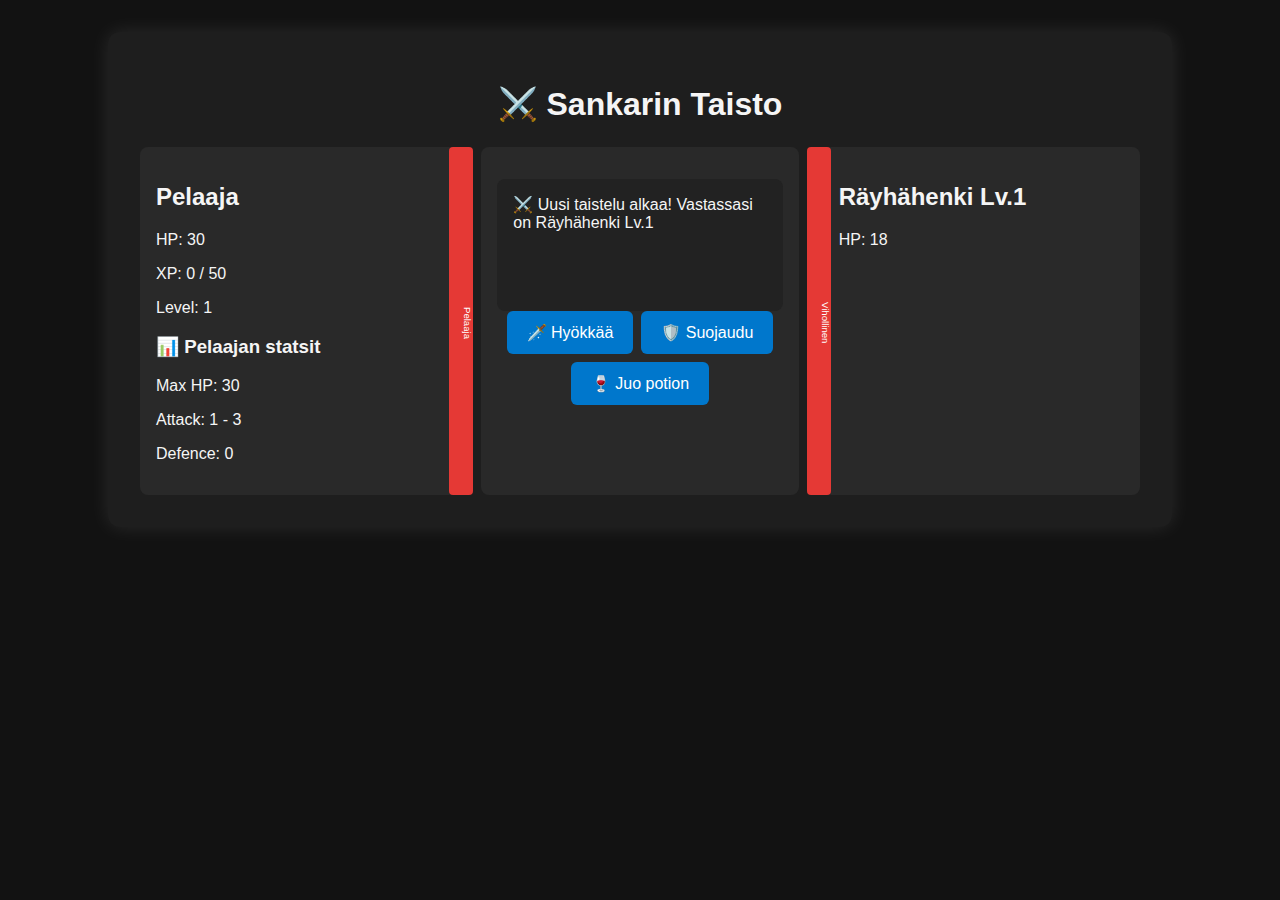
==== game/index.html @ ebf0d502 "add Game" ====
<!DOCTYPE html>
<html lang="fi">
<head>
  <meta charset="UTF-8" />
  <meta name="viewport" content="width=device-width, initial-scale=1.0" />
  <title>Taistelu 1.1</title>
  <link rel="stylesheet" href="styles.css" />
</head>
<body>
  <div id="game">
    <h1>⚔️ Sankarin Taisto</h1>

    <div id="layout">
      <!-- Pelaajan tiedot -->
      <div id="player-stats" class="panel">
        <h2>Pelaaja</h2>
        <p id="player-health">HP: 100</p>
        <p id="player-xp">XP: 0</p>
        <p id="player-level">Level: 1</p>
        <div id="debug"></div>
      </div>

      <!-- Keskiosa: taistelu ja napit -->
      <div id="battle" class="panel">
        <!-- Pystypalkit -->
        <div class="vertical-bar left">
          <div id="player-health-bar" class="vertical-fill">Pelaaja</div>
        </div>
        <div class="vertical-bar right">
          <div id="enemy-health-bar" class="vertical-fill">Vihollinen</div>
        </div>

        <!-- Loki ja kontrollit -->
        <div id="log"></div>
        <div id="controls">
          <button id="attack-btn">🗡️ Hyökkää</button>
          <button id="defend-btn">🛡️ Suojaudu</button>
          <button id="potion-btn">🍷 Juo potion</button>
          <button id="restart-btn" style="display: none;">🔁 Yritä uudelleen</button>
        </div>
      </div>

      <!-- Vihollisen tiedot -->
      <div id="enemy-stats" class="panel">
        <h2 id="enemy-name">Vihollinen</h2>
        <p id="enemy-health">HP: 50</p>
      </div>
    </div>
  </div>

  <script type="module" src="game.js"></script>
</body>
</html>
---- game/styles.css ----
body {
  font-family: 'Segoe UI', sans-serif;
  background-color: #121212;
  color: #f5f5f5;
  margin: 0;
  padding: 0;
  display: flex;
  justify-content: center;
  align-items: flex-start;
  min-height: 100vh;
}

#game {
  background-color: #1e1e1e;
  border-radius: 12px;
  padding: 2rem;
  margin: 2rem;
  box-shadow: 0 0 20px rgba(255, 255, 255, 0.1);
  width: 100%;
  max-width: 1000px;
}

h1 {
  text-align: center;
  margin-bottom: 1.5rem;
}

#layout {
  display: flex;
  justify-content: space-between;
  gap: 1.5rem;
}

.panel {
  flex: 1;
  background-color: #292929;
  padding: 1rem;
  border-radius: 8px;
}

#battle {
  position: relative;
}

#controls {
  display: flex;
  flex-wrap: wrap;
  gap: 0.5rem;
  justify-content: center;
  margin-bottom: 1rem;
}

button {
  padding: 0.75rem 1.25rem;
  font-size: 1rem;
  border: none;
  border-radius: 6px;
  background-color: #0077cc;
  color: white;
  cursor: pointer;
  transition: background-color 0.2s;
}

button:hover {
  background-color: #005fa3;
}

#log {
  background-color: #222;
  padding: 1rem;
  border-radius: 8px;
  white-space: pre-wrap;
  min-height: 100px;
  margin-top: 1rem;
}

.health-container {
  background-color: #444;
  border-radius: 5px;
  width: 100%;
  height: 16px;
  margin-top: 0.5rem;
  overflow: hidden;
}

.health-bar {
  height: 100%;
  background-color: #e53935;
  width: 100%;
  transition: width 0.3s ease-in-out;
  border-radius: 5px;
}

.vertical-bar {
  position: absolute;
  width: 24px;
  height: 100%;
  background-color: #444;
  border-radius: 4px;
  overflow: hidden;
  display: flex;
  align-items: flex-end;
  font-size: 0.6rem;
  writing-mode: vertical-rl;
  text-align: center;
  color: white;
}

.vertical-bar.left {
  left: -32px;
  top: 0;
}

.vertical-bar.right {
  right: -32px;
  top: 0;
}

.vertical-fill {
  background-color: #e53935;
  width: 100%;
  transition: height 0.3s ease-in-out;
  display: flex;
  justify-content: center;
  align-items: flex-start;
  padding-top: 4px;
}

@media (max-width: 768px) {
  #layout {
    flex-direction: column;
  }

  .panel {
    width: 100%;
  }

  #controls {
    flex-direction: column;
    align-items: center;
  }

  button {
    width: 90%;
    max-width: 300px;
  }
}

@media (max-width: 480px) {
  #game {
    margin: 1rem;
    padding: 1rem;
  }
}
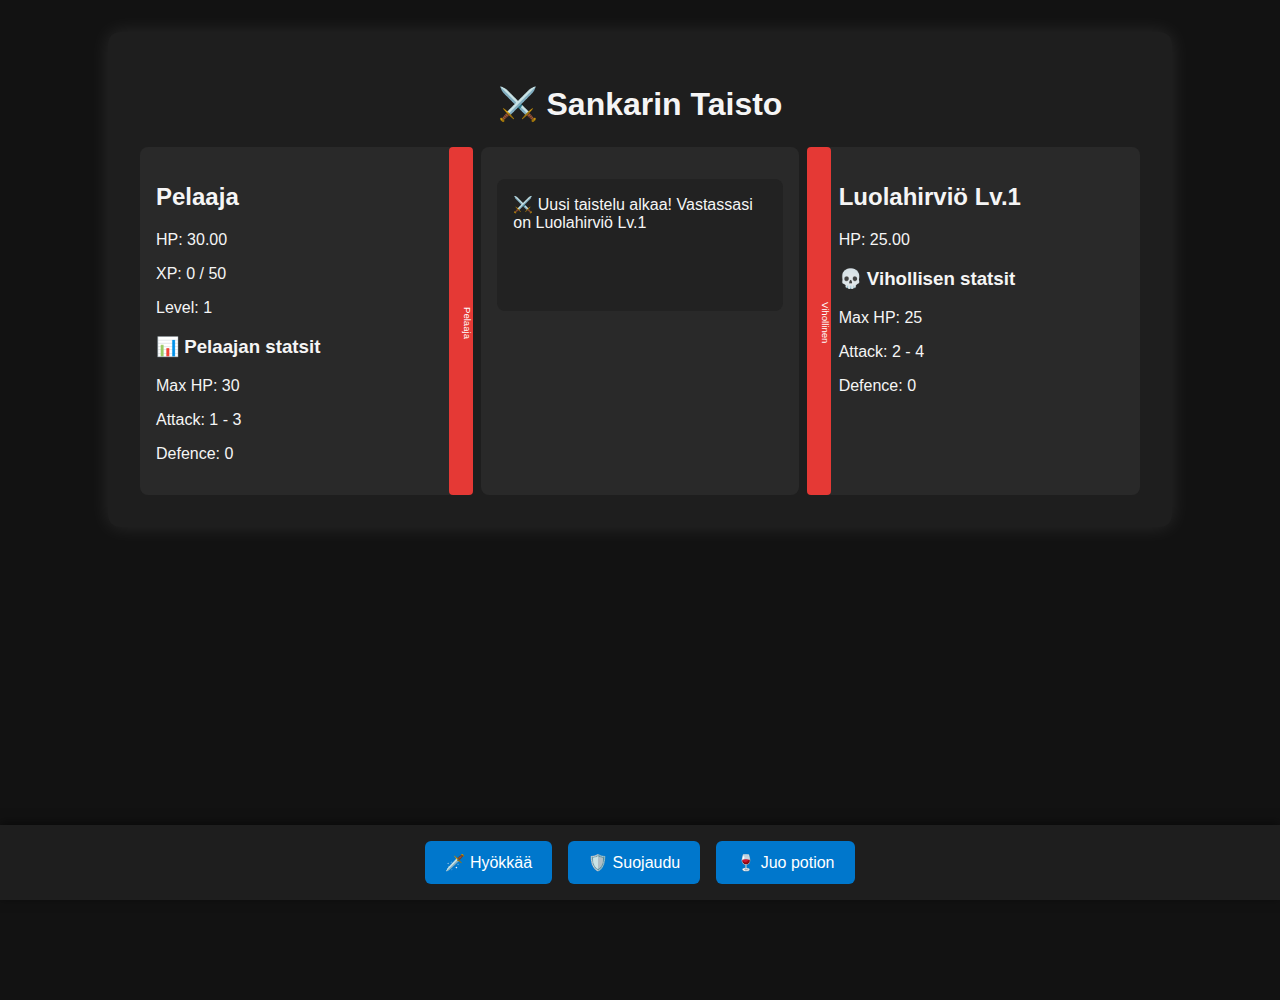
==== commit 169e0b1a: "updateLogicUpdate" ====
--- a/game/index.html
+++ b/game/index.html
@@ -20,7 +20,7 @@
         <div id="debug"></div>
       </div>
 
-      <!-- Keskiosa: taistelu ja napit -->
+      <!-- Keskiosa: taistelu -->
       <div id="battle" class="panel">
         <!-- Pystypalkit -->
         <div class="vertical-bar left">
@@ -30,22 +30,25 @@
           <div id="enemy-health-bar" class="vertical-fill">Vihollinen</div>
         </div>
 
-        <!-- Loki ja kontrollit -->
+        <!-- Loki -->
         <div id="log"></div>
-        <div id="controls">
-          <button id="attack-btn">🗡️ Hyökkää</button>
-          <button id="defend-btn">🛡️ Suojaudu</button>
-          <button id="potion-btn">🍷 Juo potion</button>
-          <button id="restart-btn" style="display: none;">🔁 Yritä uudelleen</button>
-        </div>
       </div>
 
       <!-- Vihollisen tiedot -->
       <div id="enemy-stats" class="panel">
         <h2 id="enemy-name">Vihollinen</h2>
         <p id="enemy-health">HP: 50</p>
+        <div id="enemy-debug"></div>
       </div>
     </div>
+  </div>
+
+  <!-- Kiinteä napit-osio -->
+  <div id="fixed-controls">
+    <button id="attack-btn">🗡️ Hyökkää</button>
+    <button id="defend-btn">🛡️ Suojaudu</button>
+    <button id="potion-btn">🍷 Juo potion</button>
+    <button id="restart-btn" style="display: none;">🔁 Yritä uudelleen</button>
   </div>
 
   <script type="module" src="game.js"></script>
--- a/game/styles.css
+++ b/game/styles.css
@@ -8,6 +8,7 @@
   justify-content: center;
   align-items: flex-start;
   min-height: 100vh;
+  padding-bottom: 100px; /* tilaa kiinteille napeille */
 }
 
 #game {
@@ -126,6 +127,21 @@
   padding-top: 4px;
 }
 
+#fixed-controls {
+  position: fixed;
+  bottom: 0;
+  left: 0;
+  right: 0;
+  background: #1e1e1e;
+  padding: 1rem;
+  display: flex;
+  justify-content: center;
+  gap: 1rem;
+  z-index: 1000;
+  box-shadow: 0 -2px 10px rgba(0,0,0,0.5);
+  flex-wrap: wrap;
+}
+
 @media (max-width: 768px) {
   #layout {
     flex-direction: column;
@@ -151,4 +167,4 @@
     margin: 1rem;
     padding: 1rem;
   }
-}
+}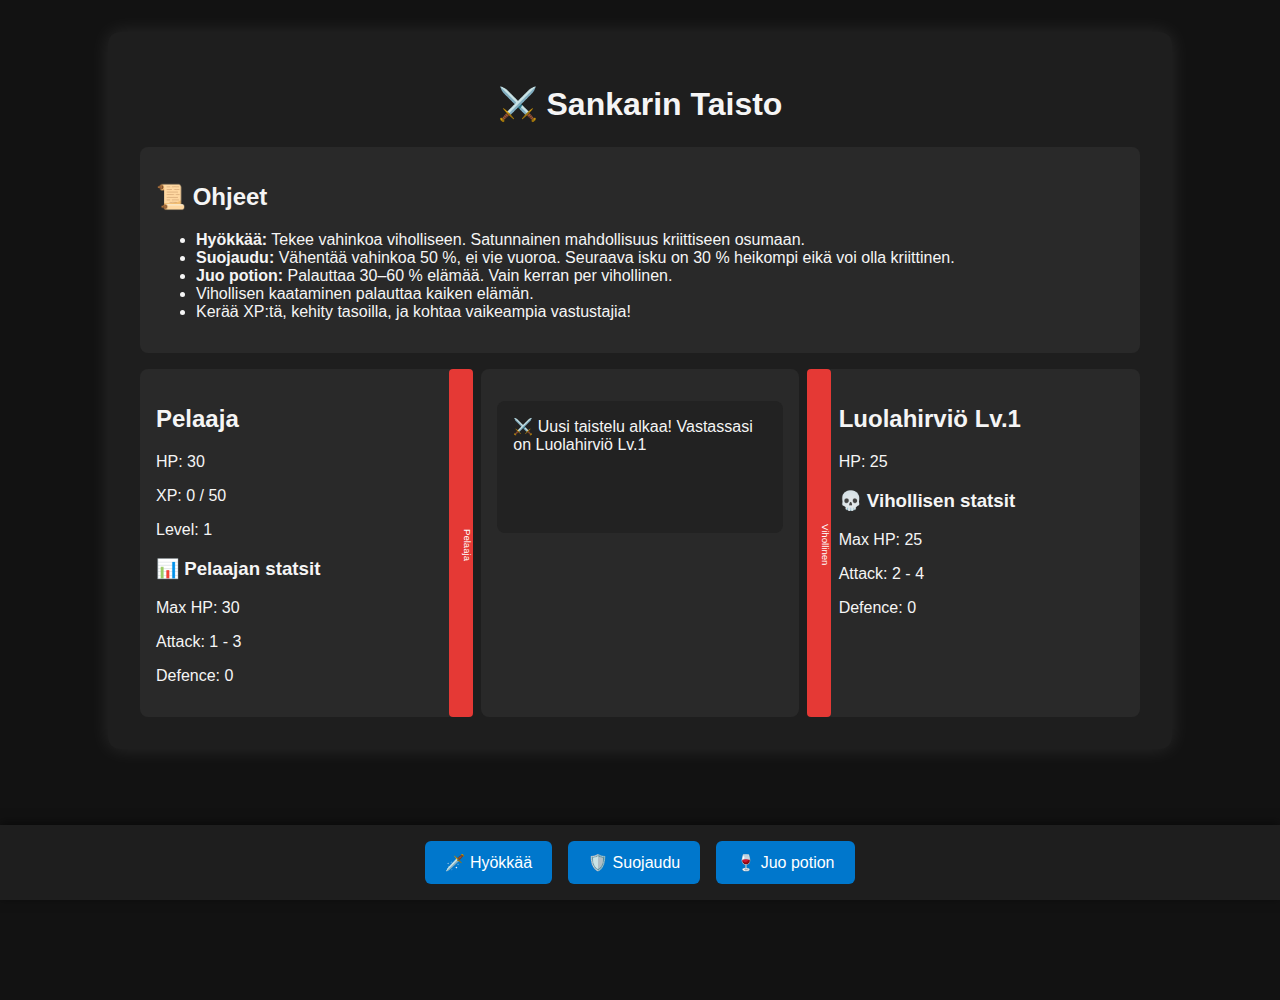
==== commit c73dc7f7: "Update  for damage and styles" ====
--- a/game/index.html
+++ b/game/index.html
@@ -9,7 +9,16 @@
 <body>
   <div id="game">
     <h1>⚔️ Sankarin Taisto</h1>
-
+    <section id="instructions" class="panel" style="margin-bottom: 1rem;">
+      <h2>📜 Ohjeet</h2>
+      <ul>
+        <li><strong>Hyökkää:</strong> Tekee vahinkoa viholliseen. Satunnainen mahdollisuus kriittiseen osumaan.</li>
+        <li><strong>Suojaudu:</strong> Vähentää vahinkoa 50 %, ei vie vuoroa. Seuraava isku on 30 % heikompi eikä voi olla kriittinen.</li>
+        <li><strong>Juo potion:</strong> Palauttaa 30–60 % elämää. Vain kerran per vihollinen.</li>
+        <li>Vihollisen kaataminen palauttaa kaiken elämän.</li>
+        <li>Kerää XP:tä, kehity tasoilla, ja kohtaa vaikeampia vastustajia!</li>
+      </ul>
+    </section>
     <div id="layout">
       <!-- Pelaajan tiedot -->
       <div id="player-stats" class="panel">
--- a/game/styles.css
+++ b/game/styles.css
@@ -116,7 +116,11 @@
   right: -32px;
   top: 0;
 }
-
+button.disabled {
+  background-color: #555 !important;
+  cursor: not-allowed;
+  opacity: 0.6;
+}
 .vertical-fill {
   background-color: #e53935;
   width: 100%;
@@ -160,7 +164,13 @@
     width: 90%;
     max-width: 300px;
   }
+  button.disabled {
+    background-color: #555 !important;
+    cursor: not-allowed;
+    opacity: 0.6;
+  }
 }
+
 
 @media (max-width: 480px) {
   #game {
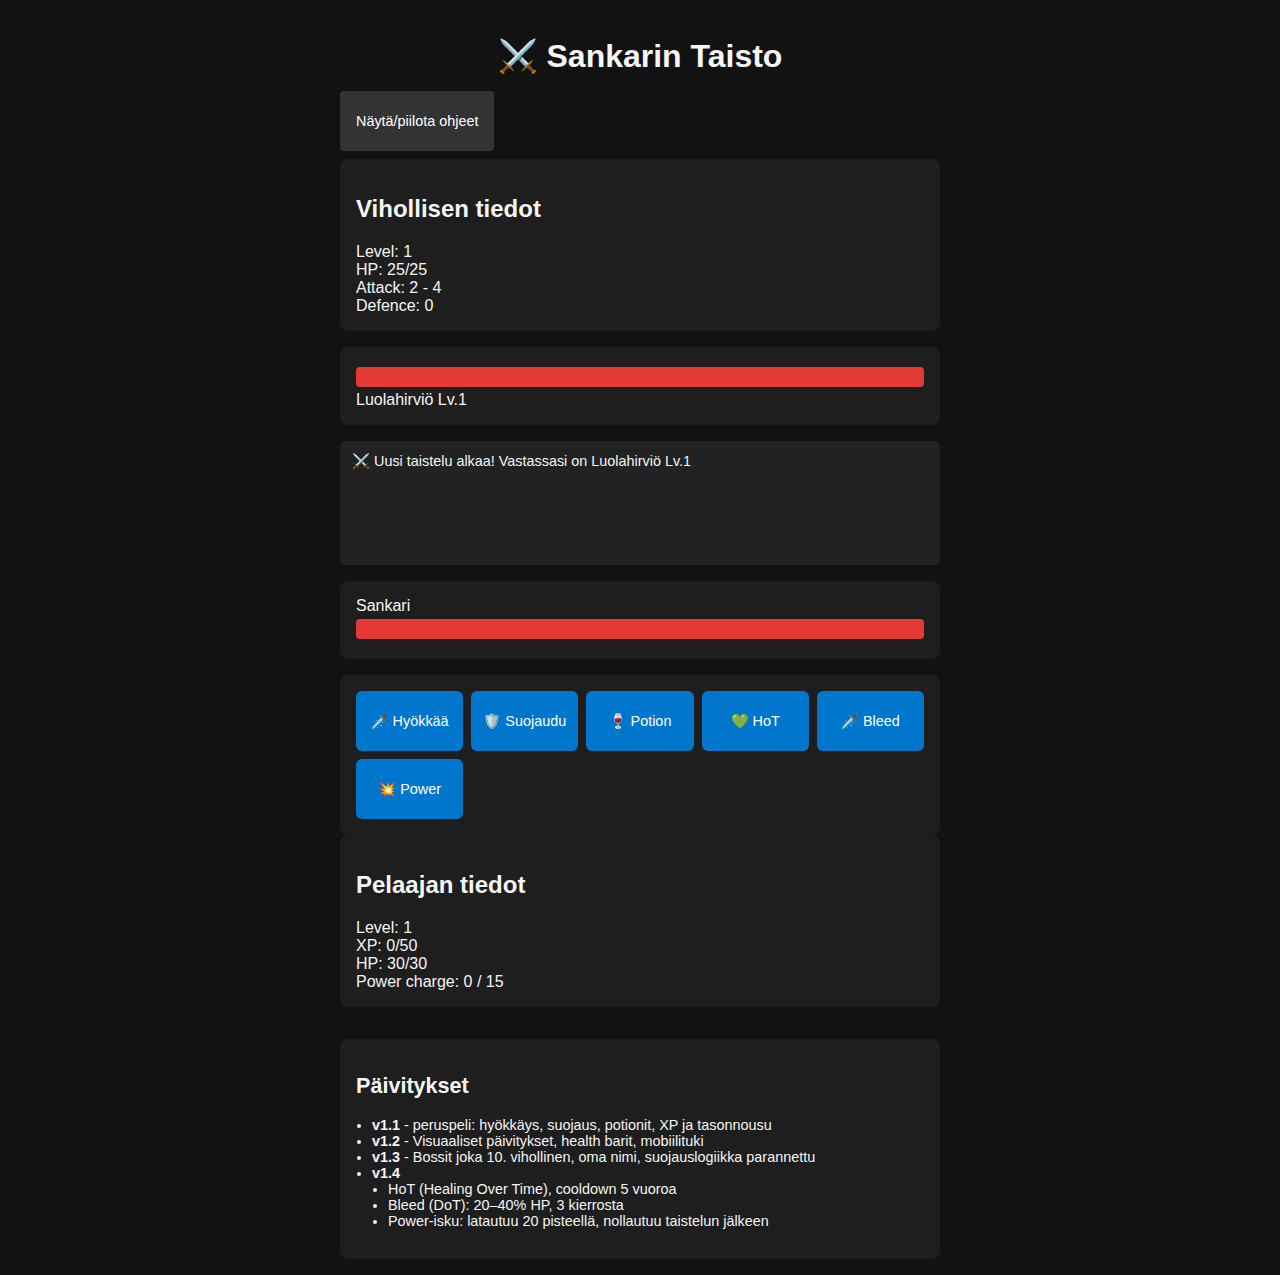
==== commit 4bdd685a: "Add patch 1.4" ====
--- a/game/index.html
+++ b/game/index.html
@@ -3,63 +3,78 @@
 <head>
   <meta charset="UTF-8" />
   <meta name="viewport" content="width=device-width, initial-scale=1.0" />
-  <title>Taistelu 1.1</title>
+  <title>Sankarin Taisto</title>
   <link rel="stylesheet" href="styles.css" />
 </head>
 <body>
   <div id="game">
     <h1>⚔️ Sankarin Taisto</h1>
-    <section id="instructions" class="panel" style="margin-bottom: 1rem;">
-      <h2>📜 Ohjeet</h2>
+
+    <button class="toggle-instructions" onclick="document.getElementById('instructions').classList.toggle('collapsed')">Näytä/piilota ohjeet</button>
+    <div id="instructions" class="panel collapsed">
+      <h2>Peliohjeet</h2>
       <ul>
-        <li><strong>Hyökkää:</strong> Tekee vahinkoa viholliseen. Satunnainen mahdollisuus kriittiseen osumaan.</li>
-        <li><strong>Suojaudu:</strong> Vähentää vahinkoa 50 %, ei vie vuoroa. Seuraava isku on 30 % heikompi eikä voi olla kriittinen.</li>
-        <li><strong>Juo potion:</strong> Palauttaa 30–60 % elämää. Vain kerran per vihollinen.</li>
-        <li>Vihollisen kaataminen palauttaa kaiken elämän.</li>
-        <li>Kerää XP:tä, kehity tasoilla, ja kohtaa vaikeampia vastustajia!</li>
+        <li>🗡️ Hyökkää: normaali hyökkäys</li>
+        <li>🛡️ Suojaudu: vähentää vahinkoa (ei vie vuoroa)</li>
+        <li>🍷 Potion: kerran per vihollinen</li>
+        <li>💚 HoT: parantaa 3 kierrosta, 5 kierroksen cooldown</li>
+        <li>🗡️ Bleed: 20–40 % vahinkoa, kestää 3 kierrosta</li>
+        <li>💥 Power: latautuu 20 pisteellä, reset taistelun jälkeen</li>
       </ul>
-    </section>
-    <div id="layout">
-      <!-- Pelaajan tiedot -->
-      <div id="player-stats" class="panel">
-        <h2>Pelaaja</h2>
-        <p id="player-health">HP: 100</p>
-        <p id="player-xp">XP: 0</p>
-        <p id="player-level">Level: 1</p>
-        <div id="debug"></div>
+    </div>
+
+    <div class="panel">
+      <h2>Vihollisen tiedot</h2>
+      <div id="enemy-debug"></div>
+    </div>
+    
+    <div class="panel">
+      <div class="health-bar-container">
+        <div id="enemy-health-bar" class="health-bar-fill"></div>
       </div>
+      <div id="enemy-name">Vihollinen</div>
+    </div>
 
-      <!-- Keskiosa: taistelu -->
-      <div id="battle" class="panel">
-        <!-- Pystypalkit -->
-        <div class="vertical-bar left">
-          <div id="player-health-bar" class="vertical-fill">Pelaaja</div>
-        </div>
-        <div class="vertical-bar right">
-          <div id="enemy-health-bar" class="vertical-fill">Vihollinen</div>
-        </div>
+    <div class="panel" id="log">Tervetuloa peliin!</div>
 
-        <!-- Loki -->
-        <div id="log"></div>
-      </div>
-
-      <!-- Vihollisen tiedot -->
-      <div id="enemy-stats" class="panel">
-        <h2 id="enemy-name">Vihollinen</h2>
-        <p id="enemy-health">HP: 50</p>
-        <div id="enemy-debug"></div>
+    <div class="panel">
+      <div id="player-name">Sankari</div>
+      <div class="health-bar-container">
+        <div id="player-health-bar" class="health-bar-fill"></div>
       </div>
     </div>
+
+    <div id="fixed-controls">
+      <button id="attack-btn">🗡️ Hyökkää</button>
+      <button id="defend-btn">🛡️ Suojaudu</button>
+      <button id="potion-btn">🍷 Potion</button>
+      <button id="hot-btn">💚 HoT</button>
+      <button id="bleed-btn">🗡️ Bleed</button>
+      <button id="power-btn">💥 Power</button>
+      <button id="restart-btn" style="display: none;">🔁 Yritä uudelleen</button>
+    </div>
+
+    <div class="panel">
+      <h2>Pelaajan tiedot</h2>
+      <div id="debug"></div>
+    </div>
+
+    <div id="patch-notes">
+      <h2>Päivitykset</h2>
+      <ul>
+        <li><strong>v1.1</strong> - peruspeli: hyökkäys, suojaus, potionit, XP ja tasonnousu</li>
+        <li><strong>v1.2</strong> - Visuaaliset päivitykset, health barit, mobiilituki</li>
+        <li><strong>v1.3</strong> - Bossit joka 10. vihollinen, oma nimi, suojauslogiikka parannettu</li>
+        <li><strong>v1.4</strong>
+          <ul>
+            <li>HoT (Healing Over Time), cooldown 5 vuoroa</li>
+            <li>Bleed (DoT): 20–40% HP, 3 kierrosta</li>
+            <li>Power-isku: latautuu 20 pisteellä, nollautuu taistelun jälkeen</li>
+          </ul>
+        </li>
+      </ul>
+    </div>
   </div>
-
-  <!-- Kiinteä napit-osio -->
-  <div id="fixed-controls">
-    <button id="attack-btn">🗡️ Hyökkää</button>
-    <button id="defend-btn">🛡️ Suojaudu</button>
-    <button id="potion-btn">🍷 Juo potion</button>
-    <button id="restart-btn" style="display: none;">🔁 Yritä uudelleen</button>
-  </div>
-
   <script type="module" src="game.js"></script>
 </body>
 </html>
--- a/game/styles.css
+++ b/game/styles.css
@@ -1,180 +1,139 @@
+/* styles.css */
+
 body {
   font-family: 'Segoe UI', sans-serif;
   background-color: #121212;
   color: #f5f5f5;
   margin: 0;
   padding: 0;
-  display: flex;
-  justify-content: center;
-  align-items: flex-start;
-  min-height: 100vh;
-  padding-bottom: 100px; /* tilaa kiinteille napeille */
 }
 
 #game {
-  background-color: #1e1e1e;
-  border-radius: 12px;
-  padding: 2rem;
-  margin: 2rem;
-  box-shadow: 0 0 20px rgba(255, 255, 255, 0.1);
-  width: 100%;
-  max-width: 1000px;
+  max-width: 600px;
+  margin: 0 auto;
+  padding: 1rem;
 }
 
 h1 {
   text-align: center;
-  margin-bottom: 1.5rem;
-}
-
-#layout {
-  display: flex;
-  justify-content: space-between;
-  gap: 1.5rem;
+  margin-bottom: 1rem;
 }
 
 .panel {
-  flex: 1;
-  background-color: #292929;
+  background-color: #1e1e1e;
   padding: 1rem;
   border-radius: 8px;
-}
-
-#battle {
-  position: relative;
-}
-
-#controls {
-  display: flex;
-  flex-wrap: wrap;
-  gap: 0.5rem;
-  justify-content: center;
   margin-bottom: 1rem;
 }
 
-button {
-  padding: 0.75rem 1.25rem;
-  font-size: 1rem;
-  border: none;
-  border-radius: 6px;
-  background-color: #0077cc;
-  color: white;
-  cursor: pointer;
-  transition: background-color 0.2s;
+.health-bar-container {
+  background-color: #333;
+  border-radius: 4px;
+  height: 20px;
+  width: 100%;
+  overflow: hidden;
+  margin: 0.25rem 0;
 }
 
-button:hover {
-  background-color: #005fa3;
+.health-bar-fill {
+  background-color: #e53935;
+  height: 100%;
+  transition: width 0.3s ease-in-out;
+  display: flex;
+  align-items: center;
+  justify-content: center;
+  font-size: 0.8rem;
+  font-weight: bold;
+  color: #fff;
 }
 
 #log {
   background-color: #222;
-  padding: 1rem;
-  border-radius: 8px;
+  padding: 0.75rem;
+  border-radius: 6px;
+  min-height: 100px;
   white-space: pre-wrap;
-  min-height: 100px;
+  font-size: 0.9rem;
   margin-top: 1rem;
-}
-
-.health-container {
-  background-color: #444;
-  border-radius: 5px;
-  width: 100%;
-  height: 16px;
-  margin-top: 0.5rem;
-  overflow: hidden;
-}
-
-.health-bar {
-  height: 100%;
-  background-color: #e53935;
-  width: 100%;
-  transition: width 0.3s ease-in-out;
-  border-radius: 5px;
-}
-
-.vertical-bar {
-  position: absolute;
-  width: 24px;
-  height: 100%;
-  background-color: #444;
-  border-radius: 4px;
-  overflow: hidden;
-  display: flex;
-  align-items: flex-end;
-  font-size: 0.6rem;
-  writing-mode: vertical-rl;
-  text-align: center;
-  color: white;
-}
-
-.vertical-bar.left {
-  left: -32px;
-  top: 0;
-}
-
-.vertical-bar.right {
-  right: -32px;
-  top: 0;
-}
-button.disabled {
-  background-color: #555 !important;
-  cursor: not-allowed;
-  opacity: 0.6;
-}
-.vertical-fill {
-  background-color: #e53935;
-  width: 100%;
-  transition: height 0.3s ease-in-out;
-  display: flex;
-  justify-content: center;
-  align-items: flex-start;
-  padding-top: 4px;
+  margin-bottom: 1rem;
 }
 
 #fixed-controls {
-  position: fixed;
+  display: grid;
+  grid-template-columns: repeat(auto-fit, minmax(90px, 1fr));
+  gap: 0.5rem;
+  padding: 1rem;
+  margin-top: 1rem;
+  background: #1e1e1e;
+  border-radius: 8px;
+  position: sticky;
   bottom: 0;
-  left: 0;
-  right: 0;
-  background: #1e1e1e;
-  padding: 1rem;
-  display: flex;
-  justify-content: center;
-  gap: 1rem;
-  z-index: 1000;
-  box-shadow: 0 -2px 10px rgba(0,0,0,0.5);
-  flex-wrap: wrap;
+
 }
 
-@media (max-width: 768px) {
-  #layout {
-    flex-direction: column;
-  }
+button {
+  padding: 0.75rem;
+  font-size: 0.9rem;
+  background-color: #0077cc;
+  border: none;
+  color: white;
+  border-radius: 6px;
+  cursor: pointer;
+  transition: background-color 0.2s ease-in-out;
+  word-wrap: break-word;
+  white-space: normal;
+  min-height: 60px;
+}
 
-  .panel {
-    width: 100%;
-  }
+button:hover:not(:disabled) {
+  background-color: #005fa3;
+}
 
-  #controls {
-    flex-direction: column;
-    align-items: center;
+button.disabled, button:disabled {
+  background-color: #555;
+  cursor: not-allowed;
+}
+
+#instructions.collapsed {
+  display: none;
+}
+
+.toggle-instructions {
+  background-color: #333;
+  color: #fff;
+  border: none;
+  padding: 0.5rem 1rem;
+  margin-bottom: 0.5rem;
+  cursor: pointer;
+  border-radius: 4px;
+  font-size: 0.9rem;
+}
+
+#patch-notes {
+  background-color: #1e1e1e;
+  padding: 1rem;
+  border-radius: 8px;
+  margin-top: 2rem;
+  font-size: 0.9rem;
+}
+
+#patch-notes ul {
+  padding-left: 1rem;
+  list-style: disc;
+}
+
+@media (max-width: 480px) {
+  #fixed-controls {
+    grid-template-columns: repeat(2, 1fr);
   }
 
   button {
-    width: 90%;
-    max-width: 300px;
+    font-size: 0.8rem;
+    min-height: 60px;
+    padding: 0.75rem 0.25rem;
   }
-  button.disabled {
-    background-color: #555 !important;
-    cursor: not-allowed;
-    opacity: 0.6;
+
+  .health-bar-fill {
+    font-size: 0.7rem;
   }
 }
-
-
-@media (max-width: 480px) {
-  #game {
-    margin: 1rem;
-    padding: 1rem;
-  }
-}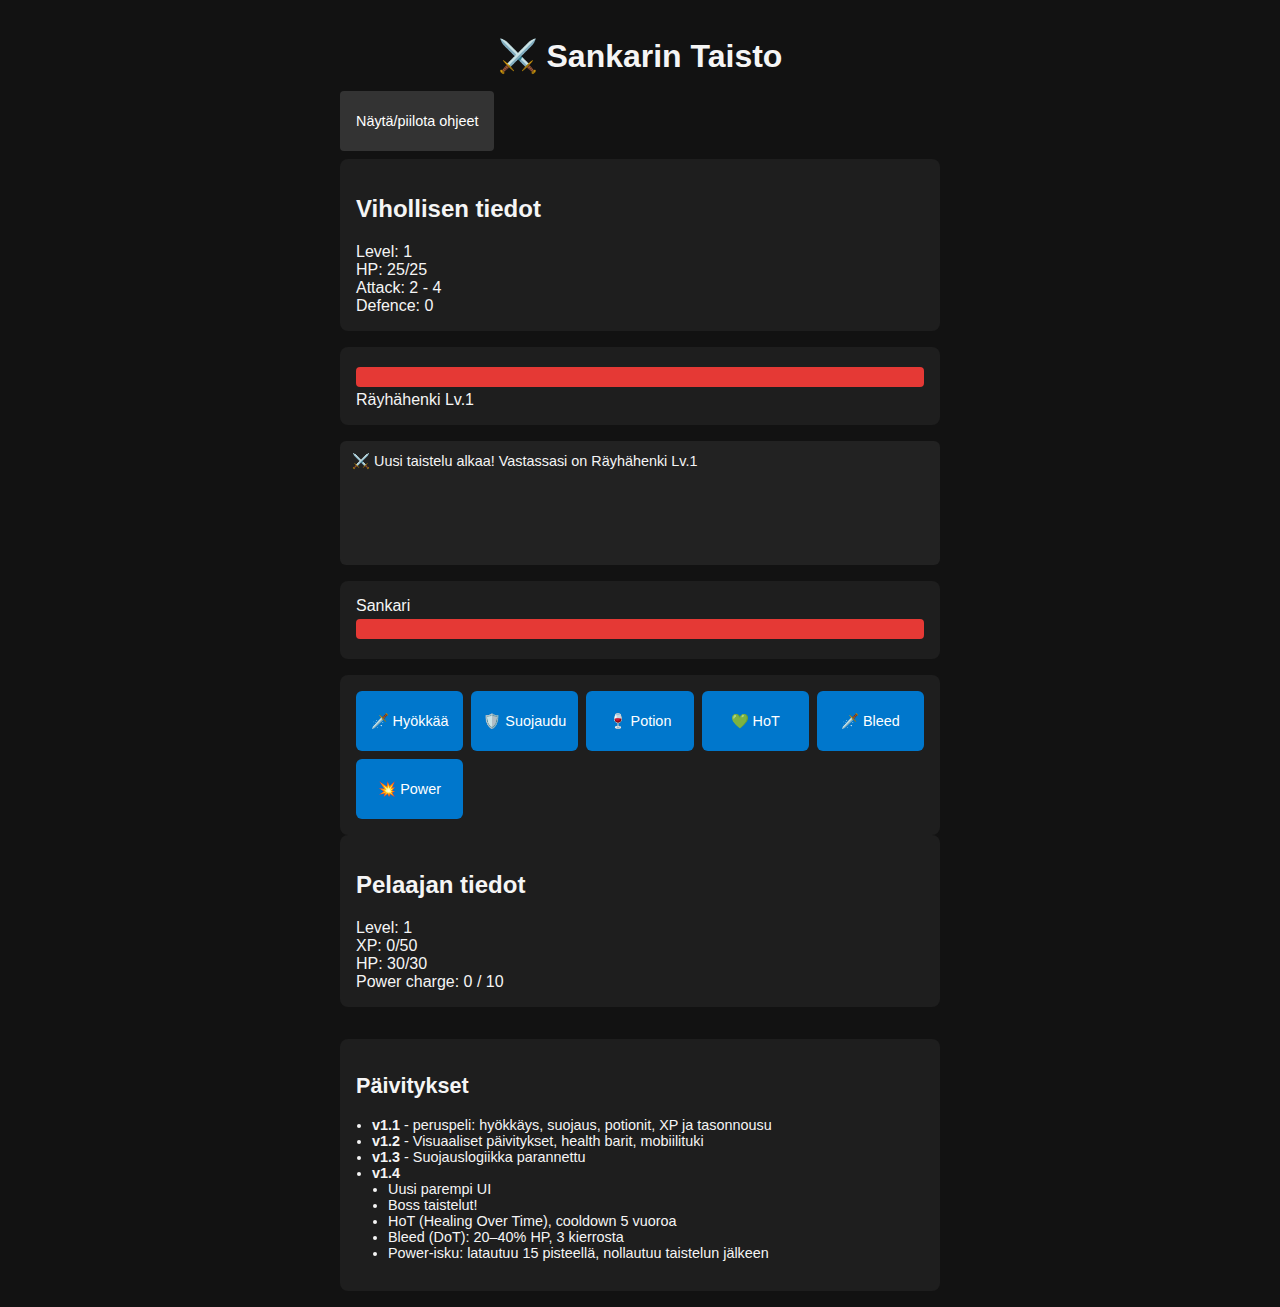
==== commit 9ba8d382: "add Bossfight mode and minor updates" ====
--- a/game/index.html
+++ b/game/index.html
@@ -64,12 +64,14 @@
       <ul>
         <li><strong>v1.1</strong> - peruspeli: hyökkäys, suojaus, potionit, XP ja tasonnousu</li>
         <li><strong>v1.2</strong> - Visuaaliset päivitykset, health barit, mobiilituki</li>
-        <li><strong>v1.3</strong> - Bossit joka 10. vihollinen, oma nimi, suojauslogiikka parannettu</li>
+        <li><strong>v1.3</strong> - Suojauslogiikka parannettu</li>
         <li><strong>v1.4</strong>
           <ul>
+            <li>Uusi parempi UI</li>
+            <li>Boss taistelut!</li>
             <li>HoT (Healing Over Time), cooldown 5 vuoroa</li>
             <li>Bleed (DoT): 20–40% HP, 3 kierrosta</li>
-            <li>Power-isku: latautuu 20 pisteellä, nollautuu taistelun jälkeen</li>
+            <li>Power-isku: latautuu 15 pisteellä, nollautuu taistelun jälkeen</li>
           </ul>
         </li>
       </ul>
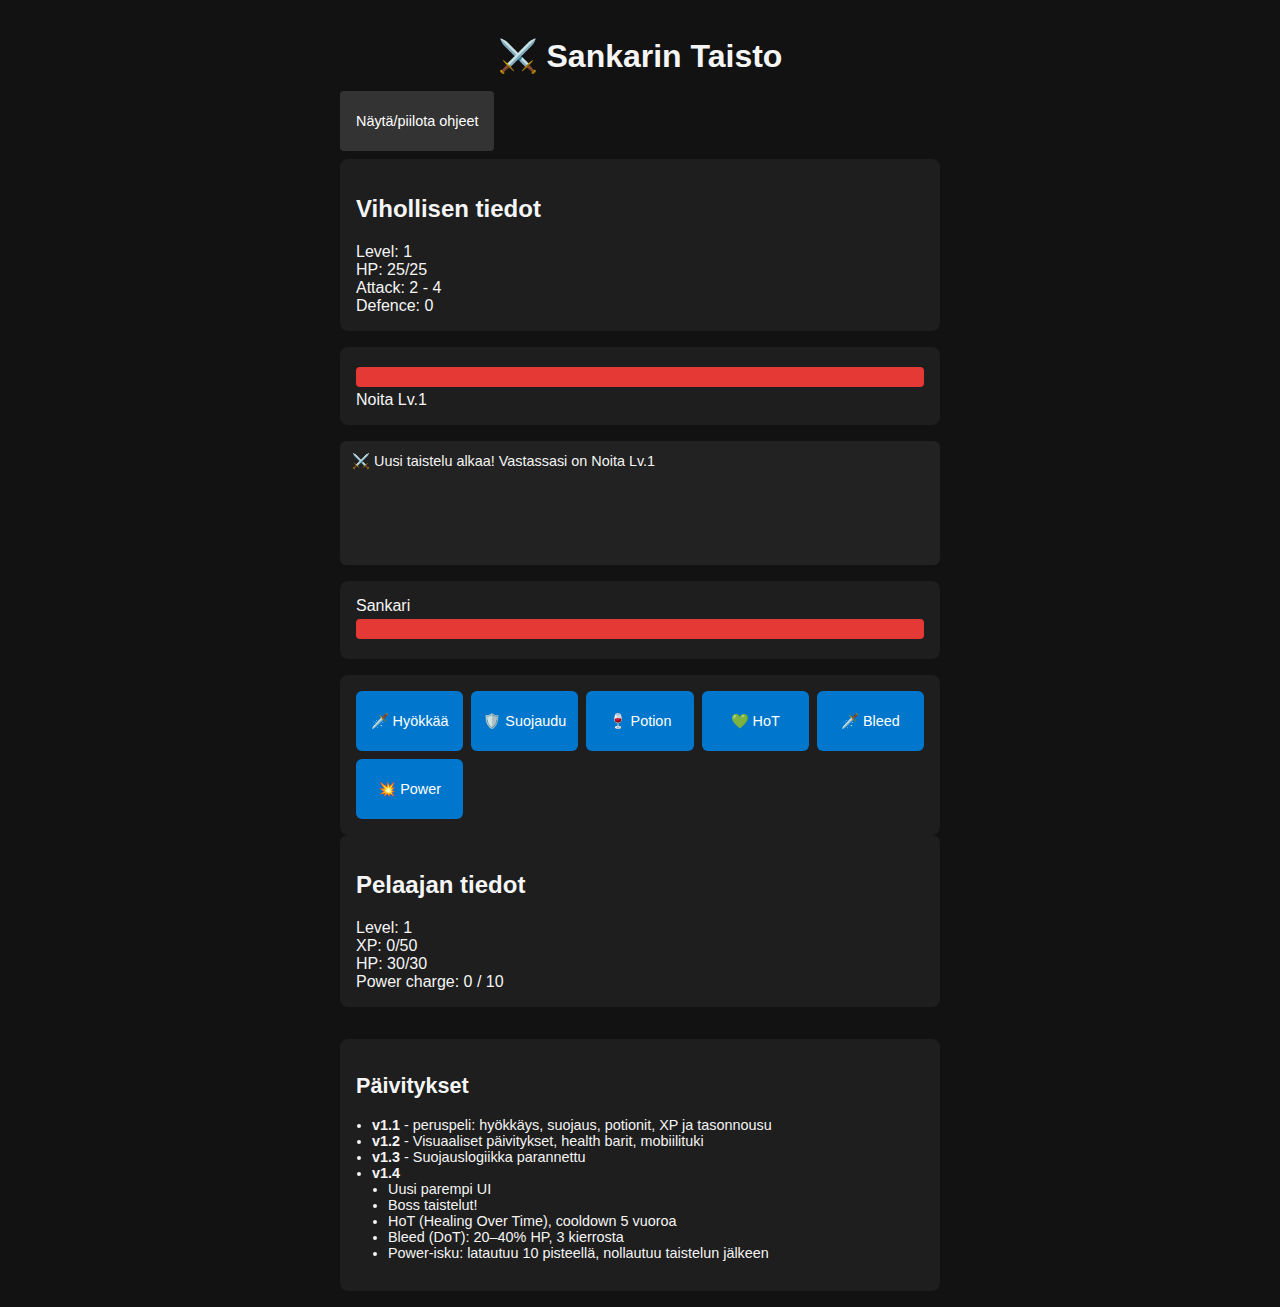
==== commit 73e05c9d: "add XP pool fix and instructions fix" ====
--- a/game/index.html
+++ b/game/index.html
@@ -19,7 +19,7 @@
         <li>🍷 Potion: kerran per vihollinen</li>
         <li>💚 HoT: parantaa 3 kierrosta, 5 kierroksen cooldown</li>
         <li>🗡️ Bleed: 20–40 % vahinkoa, kestää 3 kierrosta</li>
-        <li>💥 Power: latautuu 20 pisteellä, reset taistelun jälkeen</li>
+        <li>💥 Power: latautuu 10 pisteellä, reset taistelun jälkeen</li>
       </ul>
     </div>
 
@@ -71,7 +71,7 @@
             <li>Boss taistelut!</li>
             <li>HoT (Healing Over Time), cooldown 5 vuoroa</li>
             <li>Bleed (DoT): 20–40% HP, 3 kierrosta</li>
-            <li>Power-isku: latautuu 15 pisteellä, nollautuu taistelun jälkeen</li>
+            <li>Power-isku: latautuu 10 pisteellä, nollautuu taistelun jälkeen</li>
           </ul>
         </li>
       </ul>
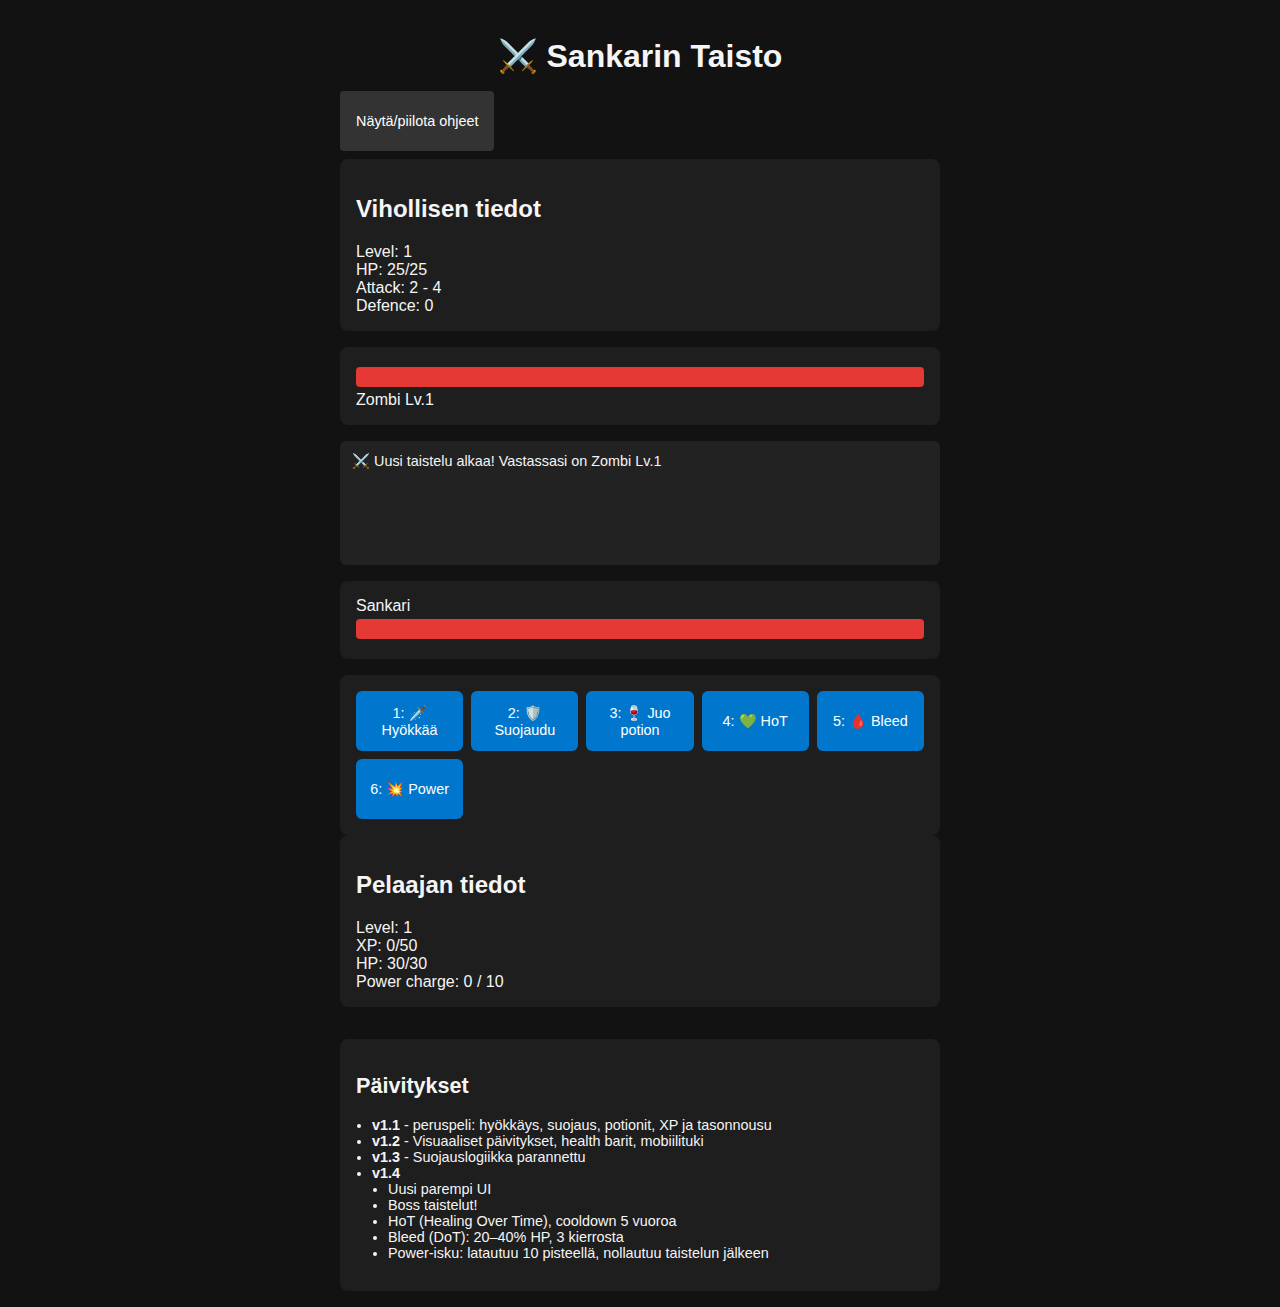
==== commit 1f0660d8: "add HotKeys and small text fix" ====
--- a/game/index.html
+++ b/game/index.html
@@ -45,13 +45,13 @@
     </div>
 
     <div id="fixed-controls">
-      <button id="attack-btn">🗡️ Hyökkää</button>
-      <button id="defend-btn">🛡️ Suojaudu</button>
-      <button id="potion-btn">🍷 Potion</button>
-      <button id="hot-btn">💚 HoT</button>
-      <button id="bleed-btn">🗡️ Bleed</button>
-      <button id="power-btn">💥 Power</button>
-      <button id="restart-btn" style="display: none;">🔁 Yritä uudelleen</button>
+      <button id="attack-btn">1: 🗡️ Hyökkää</button>
+      <button id="defend-btn">2: 🛡️ Suojaudu</button>
+      <button id="potion-btn">3: 🍷 Juo potion</button>
+      <button id="hot-btn">4: 💚 HoT</button>
+      <button id="bleed-btn">5: 🩸 Bleed</button>
+      <button id="power-btn">6: 💥 Power</button>
+      <button id="restart-btn" style="display: none;">7: 🔁 Yritä uudelleen</button>
     </div>
 
     <div class="panel">
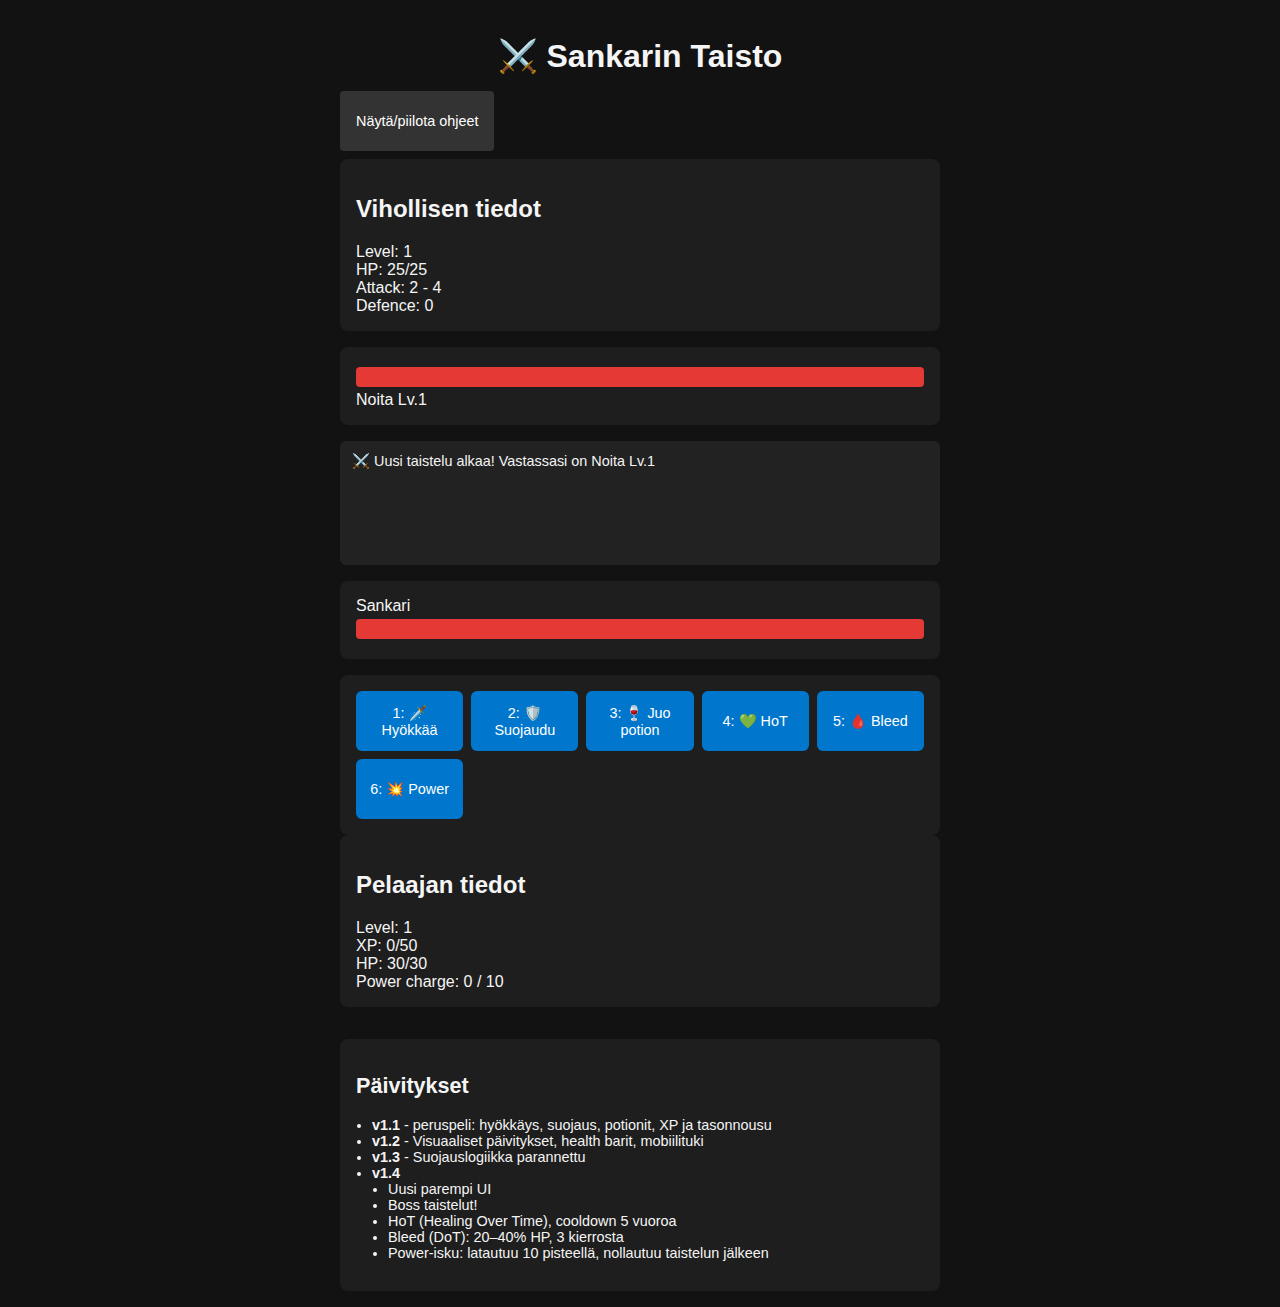
==== commit 4a4d14e5: "update peliohjeet" ====
--- a/game/index.html
+++ b/game/index.html
@@ -14,6 +14,7 @@
     <div id="instructions" class="panel collapsed">
       <h2>Peliohjeet</h2>
       <ul>
+        <li>🎮 Voit painaa painikkeita tai käyttää näppäimiä 1–7</li>
         <li>🗡️ Hyökkää: normaali hyökkäys</li>
         <li>🛡️ Suojaudu: vähentää vahinkoa (ei vie vuoroa)</li>
         <li>🍷 Potion: kerran per vihollinen</li>
